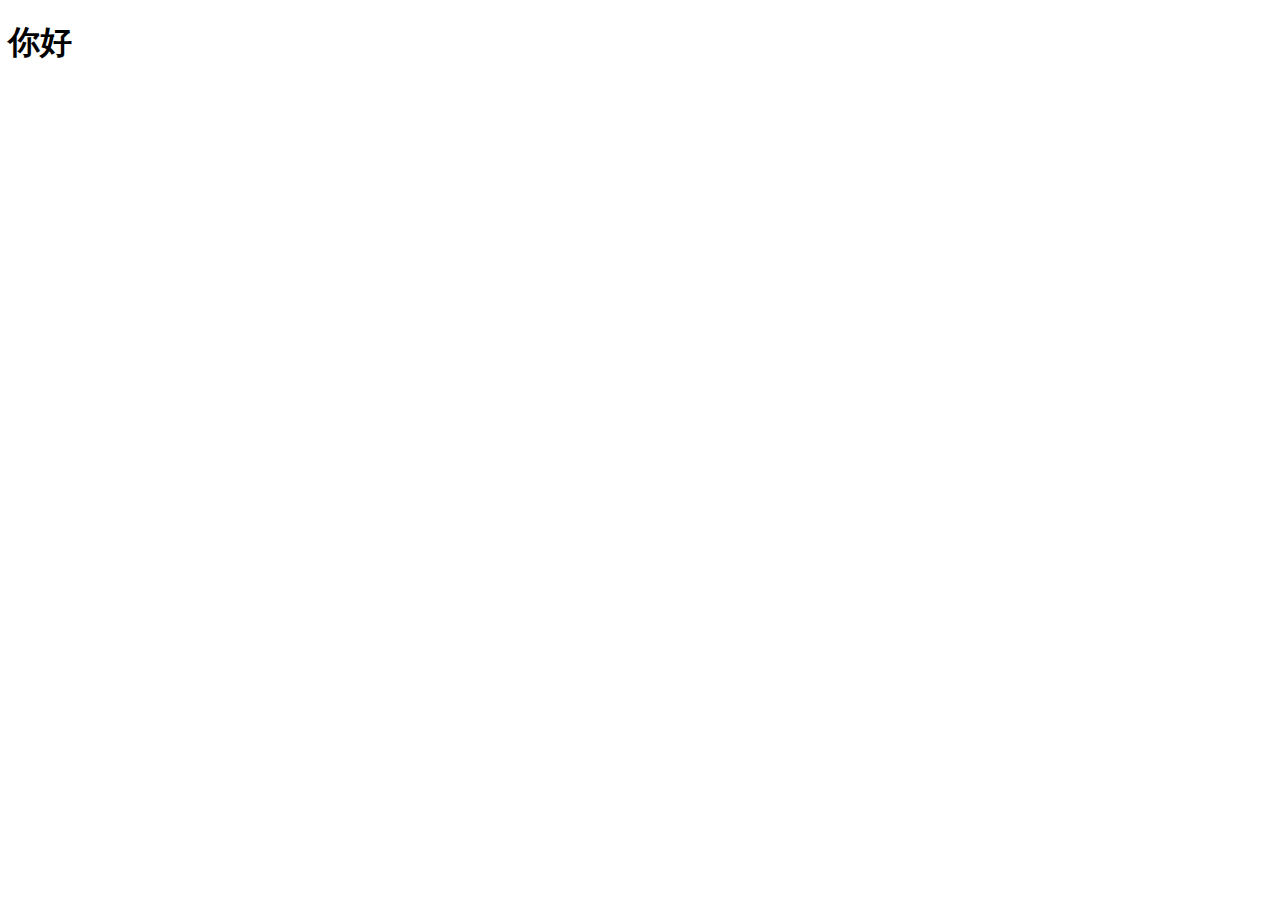
==== index.html @ 95d6aba6 "Create index.html" ====
<!DOCTYPE html>
<html lang="en">
<head>
    <meta charset="UTF-8">
    <meta http-equiv="X-UA-Compatible" content="IE=edge">
    <meta name="viewport" content="width=device-width, initial-scale=1.0">
    <title>HomePages</title>
</head>
<body>
    <h1>你好</h1>
</body>
</html>
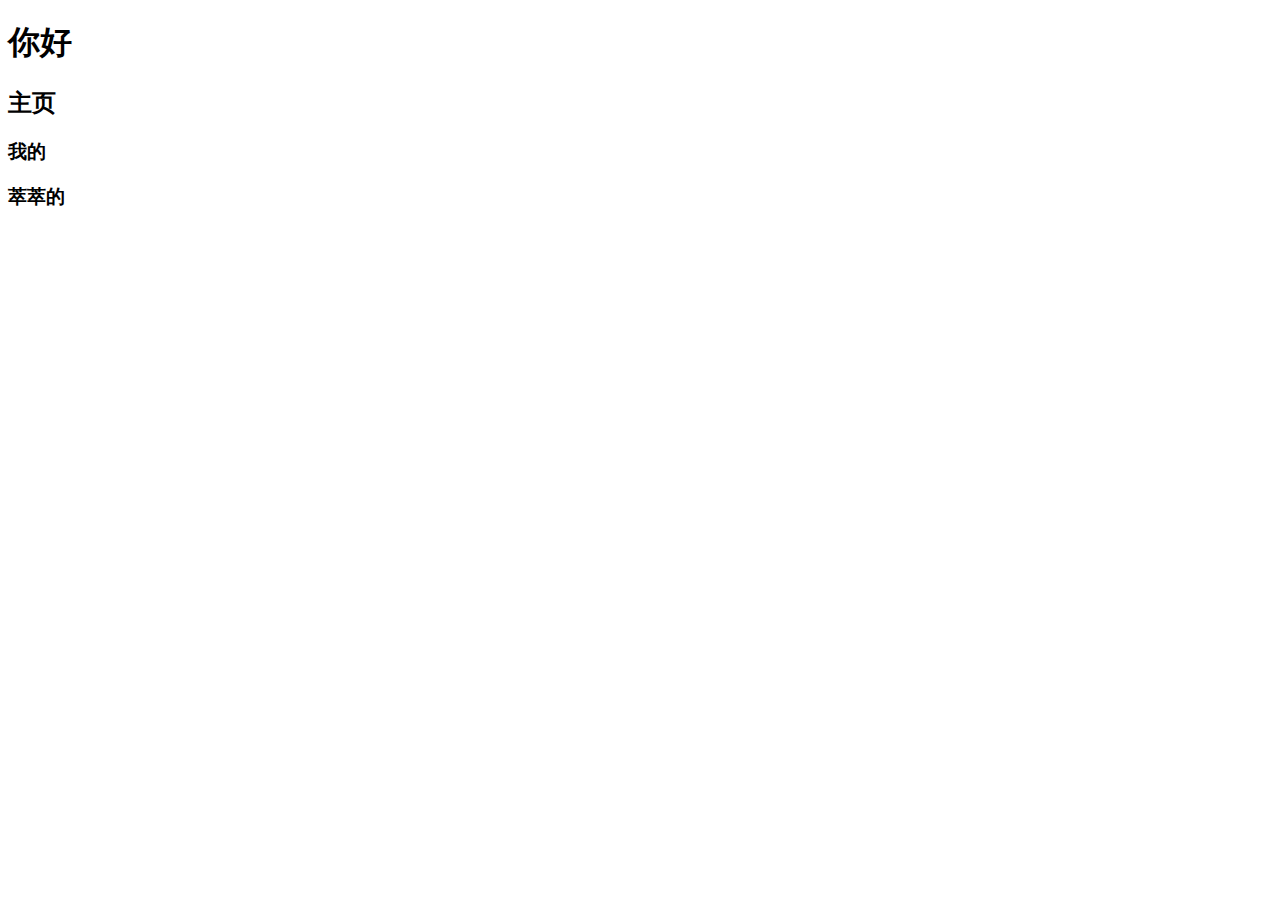
==== commit ed98f153: "2022-1-5" ====
--- a/index.html
+++ b/index.html
@@ -8,5 +8,8 @@
 </head>
 <body>
     <h1>你好</h1>
+    <h2>主页</h2>
+    <h3>我的</h3>
+    <h3>萃萃的</h3>
 </body>
 </html>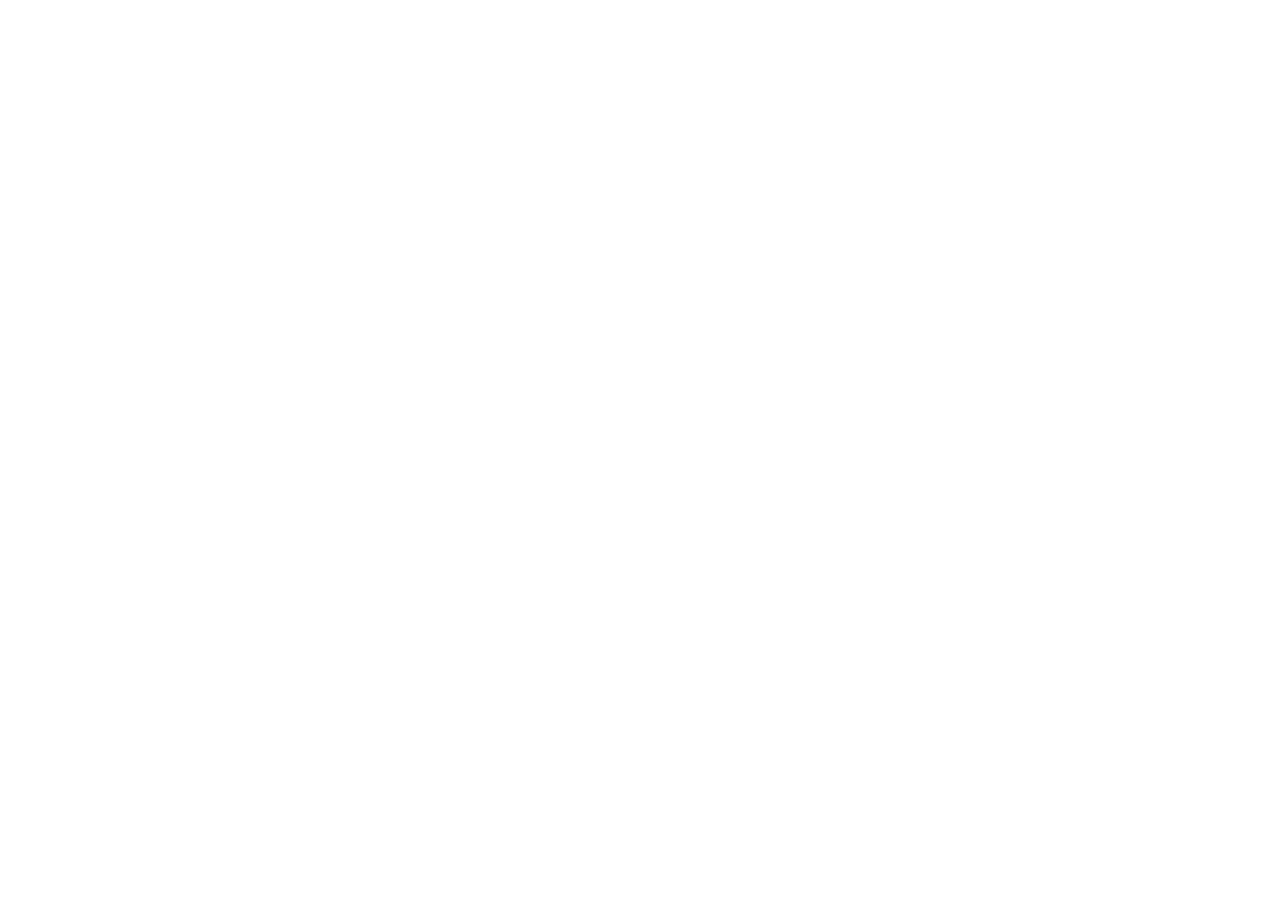
==== commit 3ff38d50: "主页编写" ====
--- a/index.html
+++ b/index.html
@@ -3,13 +3,11 @@
 <head>
     <meta charset="UTF-8">
     <meta http-equiv="X-UA-Compatible" content="IE=edge">
+    <link rel="stylesheet" href="index.css">
     <meta name="viewport" content="width=device-width, initial-scale=1.0">
     <title>HomePages</title>
 </head>
 <body>
-    <h1>你好</h1>
-    <h2>主页</h2>
-    <h3>我的</h3>
-    <h3>萃萃的</h3>
+
 </body>
 </html>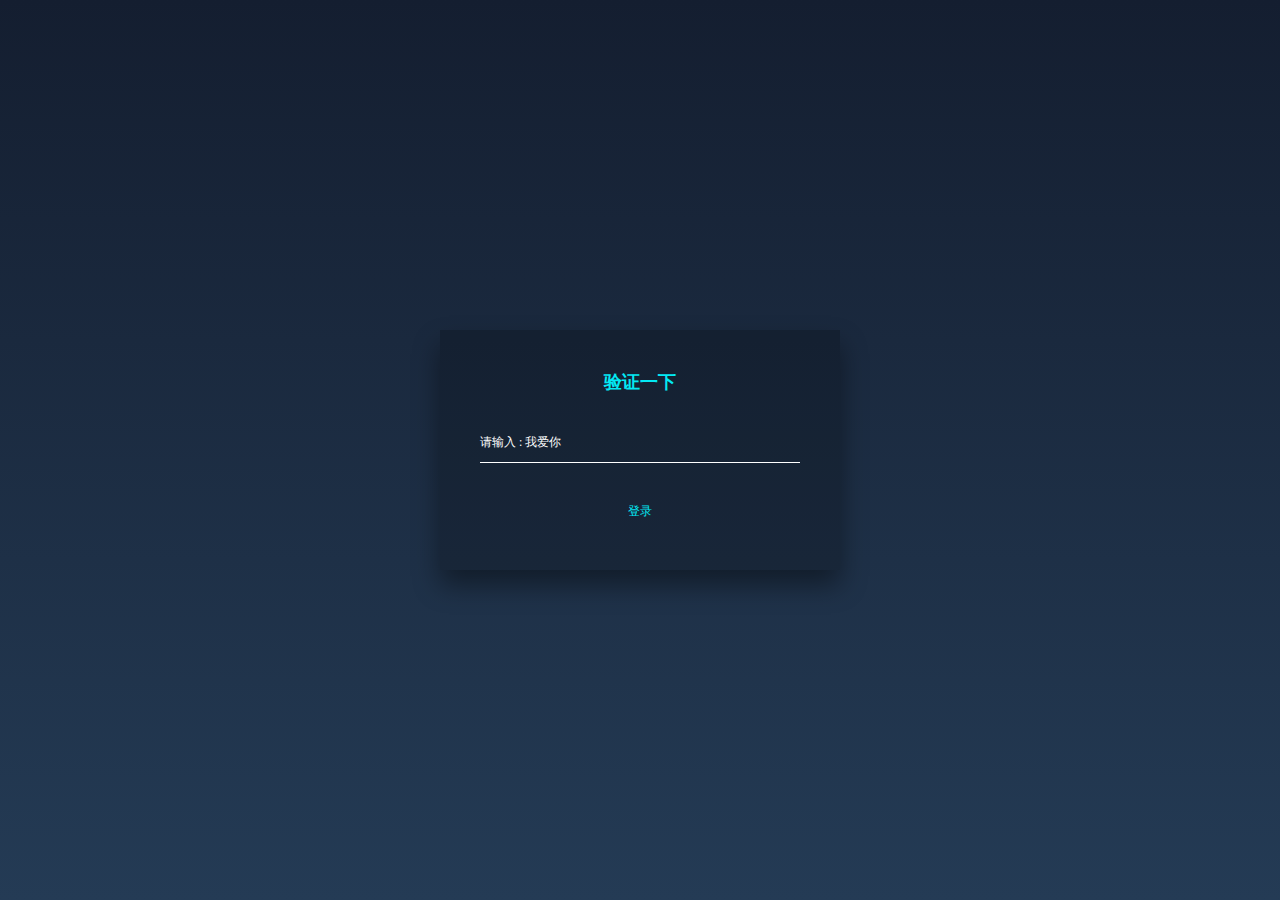
==== commit 67432e6d: "我的预想" ====
--- a/index.html
+++ b/index.html
@@ -8,6 +8,19 @@
     <title>HomePages</title>
 </head>
 <body>
-
+    <div class="login">
+        <h2>验证一下</h2>
+        <div class="login_box">
+            <input type="password" required="required">
+            <label>请输入 : 我爱你</label>
+        </div>
+        <a href="home/home.html">
+            登录
+            <span></span>
+            <span></span>
+            <span></span>
+            <span></span>
+        </a>
+    </div>
 </body>
 </html>--- a/index.css
+++ b/index.css
@@ -0,0 +1,152 @@
+* {
+    padding: 0;
+    margin: 0;
+    box-sizing: border-box;
+}
+
+body{
+    display: flex;
+    justify-content: center;
+    align-items: center;
+    height: 100vh;
+    background: linear-gradient(#141e30,#243b55);
+}
+.login {
+    display: flex;
+    flex-direction: column;
+    align-items: center;
+    width: 400px;
+    padding: 40px;
+    background-color: rgba(0, 0, 0, 0.2);
+    box-shadow: 0 15px 25px rgba(0, 0, 0, 0.4);
+}
+
+.login h2 {
+    color: #03e9f4;
+    margin-bottom: 30px;
+}
+
+.login .login_box {
+    position: relative;
+    width: 100%;
+}
+
+.login .login_box input {
+    outline: none;
+    border: none;
+    width: 100%;
+    padding: 10px 0;
+    margin-bottom: 30px;
+    color: #fff;
+    font-size: 16px;
+    border-bottom: 1px solid #fff;
+    background-color: transparent;
+}
+.login .login_box label{
+    position: absolute;
+    top: 0;
+    left: 0;
+    padding: 10px 0;
+    color: #fff;
+    pointer-events: none;
+    transition: all 0.5s;
+}
+.login ,.login_box input:focus + label,
+.login ,.login_box input:valid + label {
+    top: -20px;
+    color: #03e9f4;
+    font-size: 12px;
+}
+
+.login a {
+    overflow: hidden;
+    position:relative;
+    padding: 10px 20px;
+    color: #03e9f4;
+    text-decoration: none;
+    transition: all 0.5s;
+}
+.login a:hover{
+    color: #fff;
+    border-radius: 5px;
+    background-color: #03e9f4;
+    box-shadow: 0 0 5px #03e9f4,0 0 25px #03e9f4, 0 0 50px #03e9f4,
+     0 0 100px #03e9f4;
+}
+
+.login a span {
+    position: absolute;
+}
+
+.login a span:first-child {
+    top: 0;
+    left: -100%;
+    width: 100%;
+    height: 2px;
+    background:linear-gradient(to right,transparent, #03e9f4);
+    animation: move1 1s linear infinite;
+}
+
+.login a span:nth-child(2) {
+    right: 0;
+    top: -100%;
+    width: 2px;
+    height: 100%;
+    background:linear-gradient(transparent, #03e9f4);
+    animation: move2 1s linear 0.25s infinite;
+}
+
+.login a span:nth-child(3) {
+    right: -100%;
+    bottom: 0;
+    width: 100%;
+    height: 2px;
+    background:linear-gradient(to left,transparent, #03e9f4);
+    animation: move3 1s linear 0.5s infinite;
+}
+
+.login a span:last-child{
+    left: 0;
+    bottom: -100%;
+    width: 2px;
+    height: 100%;
+    background:linear-gradient(#03e9f4,transparent);
+    animation: move4 1s linear 0.75s infinite;
+}
+
+@keyframes move1{
+    0%{
+        left: -100%;
+    }
+    50%,
+    100% {
+        left: 100%;
+    }
+}
+@keyframes move2{
+    0%{
+        top: -100%;
+    }
+    50%,
+    100% {
+        top: 100%;
+    }
+}
+@keyframes move3{
+    0%{
+        right: -100%;
+    }
+    50%,
+    100% {
+        right: 100%;
+    }
+}
+@keyframes move4{
+    0%{
+        bottom: -100%;
+    }
+    50%,
+    100% {
+        bottom: 100%;
+    }
+}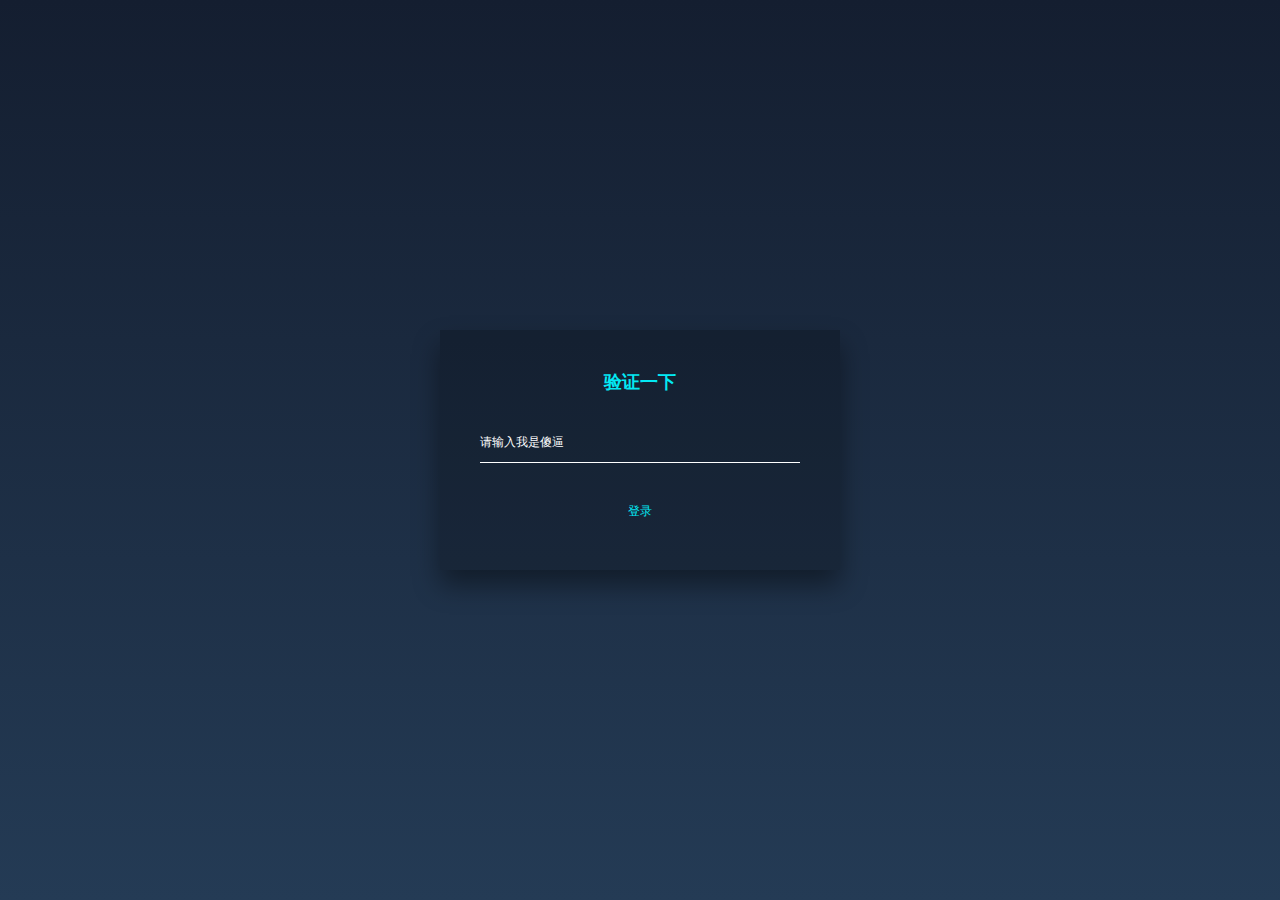
==== commit d0e357aa: "hahaha" ====
--- a/index.html
+++ b/index.html
@@ -3,7 +3,7 @@
 <head>
     <meta charset="UTF-8">
     <meta http-equiv="X-UA-Compatible" content="IE=edge">
-    <link rel="stylesheet" href="index.css">
+    <link rel="stylesheet" href="./index.css">
     <meta name="viewport" content="width=device-width, initial-scale=1.0">
     <title>HomePages</title>
 </head>
@@ -12,7 +12,7 @@
         <h2>验证一下</h2>
         <div class="login_box">
             <input type="password" required="required">
-            <label>请输入 : 我爱你</label>
+            <label>请输入我是傻逼</label>
         </div>
         <a href="home/home.html">
             登录
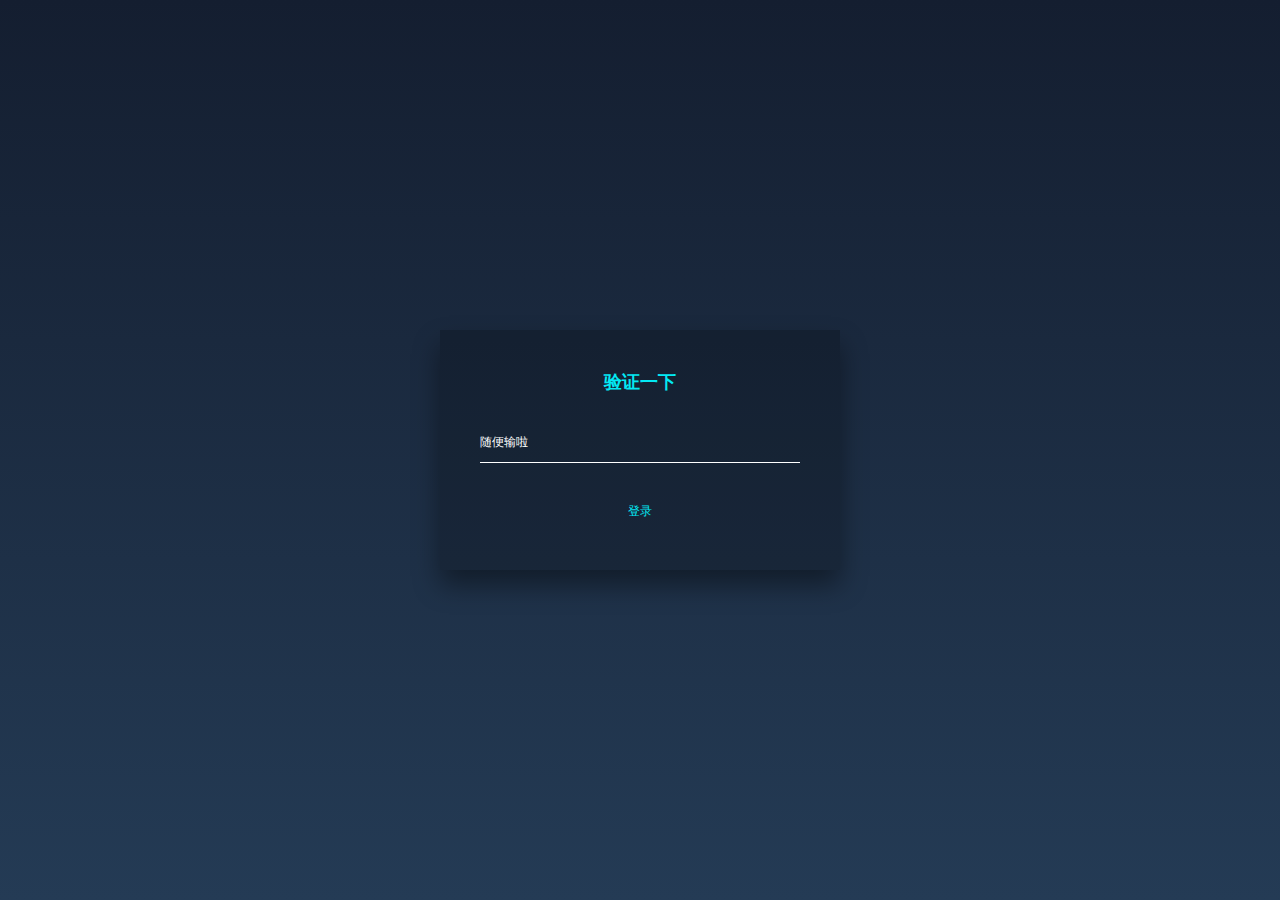
==== commit 81463c35: "cc text" ====
--- a/index.html
+++ b/index.html
@@ -12,7 +12,7 @@
         <h2>验证一下</h2>
         <div class="login_box">
             <input type="password" required="required">
-            <label>请输入我是傻逼</label>
+            <label>随便输啦</label>
         </div>
         <a href="home/home.html">
             登录
